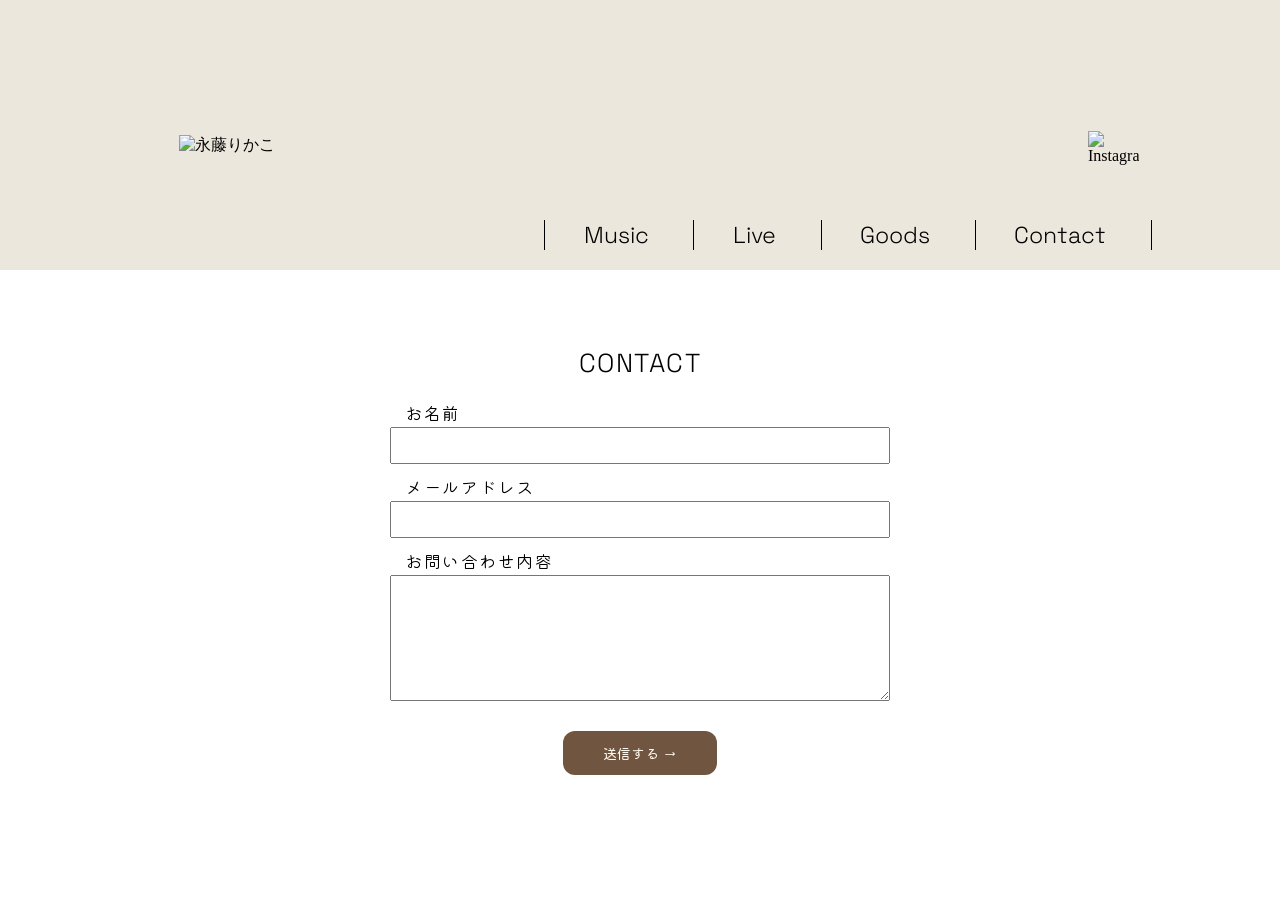
==== contact.html @ fe7ce0cf "Add files via upload" ====
<!DOCTYPE html>
<html lang="ja">

<head>
    <meta charset="UTF-8">
    <meta name="viewport" content="width=device-width, initial-scale=1.0">
    <title>NAGAFUJI RIKAKO</title>

    <!-- Googleフォント -->
    <link rel="preconnect" href="https://fonts.googleapis.com">
    <link rel="preconnect" href="https://fonts.gstatic.com" crossorigin>

    <link href="https://fonts.googleapis.com/css2?family=Kiwi+Maru&display=swap" rel="stylesheet">

    <link href="https://fonts.googleapis.com/css2?family=Space+Grotesk:wght@300..700&display=swap" rel="stylesheet">

    <!-- CSS -->
    <link rel="stylesheet" href="css/style.css">
    <link rel="stylesheet" href="css/animaeion.css">
    <link rel="stylesheet" href="css/contact.css">

    <!-- JavaScript -->
    <script src="js/jquery-4.0.0.min.js"></script>
    <script src="js/main.js"></script>
</head>

<body>

    <div class="zenbu">

        <!-- ヘッダー -->
        <header>

            <div class="header">

                <div class="logo">
                    <img src="images/logo.svg" alt="">
                </div>

                <div class="namae">
                    <a href="index.html">
                        <img src="images/NAGAFUJI RIKAKO - OFFICIAL.svg" alt="永藤りかこ">
                    </a>
                </div>

                <a href="index.html">
                    <img src="images/sumahologo.png" alt="永藤りかこ" class="sumahonamae">
                </a>

                <a href="index.html">
                    <img src="images/logo_seihoukei.png" alt="永藤りかこ" class="sikakunamae">
                </a>

                <div class="inst">
                    <a href="https://www.instagram.com/rikaco16?obrf=MTNvMXphMHljNm1lcw%3D%3D&utm_source=qr">
                        <img src="images/instagram.svg" alt="Instagram">
                    </a>
                </div>

            </div>

            <!-- ナビゲーション -->
            <nav>

                <a href="https://music.apple.com/jp/new" class="nav">
                    <span class="mozi">Music</span>
                    <img src="images/music.svg" alt="" class="icon hp">
                </a>

                <a href="live.html" class="nav">
                    <span class="mozi">Live</span>
                    <img src="images/live.svg" alt="" class="icon">
                </a>

                <a href="goods.html" class="nav">
                    <span class="mozi">Goods</span>
                    <img src="images/goods.svg" alt="" class="icon">
                </a>

                <a href="contact.html" class="nav">
                    <span class="mozi">Contact</span>
                    <img src="images/contact.svg" alt="" class="icon">
                </a>

            </nav>

        </header>


        <!-- メイン -->
        <main class="contact fuwamain">

            <h1>CONTACT</h1>

            <!-- お問い合わせフォーム -->
            <form class="contact-form"
                  action="https://formspree.io/f/xoeeevoq"
                  method="POST">

                <!-- お名前 -->
                <div class="form-item">
                    <label for="name">お名前</label>
                    <input type="text"
                           id="name"
                           name="name"
                           required>
                </div>

                <!-- メールアドレス -->
                <div class="form-item">
                    <label for="email">メールアドレス</label>
                    <input type="email"
                           id="email"
                           name="email"
                           required>
                </div>

                <!-- お問い合わせ内容 -->
                <div class="form-item">
                    <label for="message">お問い合わせ内容</label>
                    <textarea id="message"
                              name="message"
                              rows="6"
                              required></textarea>
                </div>

                <!-- 送信ボタン -->
                <button type="submit">送信する →</button>
                <p id="form-message" role="status" aria-live="polite"></p>

            </form>

        </main>


        <!-- フッター -->
        <footer>
 <img src="images/guitar.png" alt="" class="gt">

            <img src="images/nagafuzirikako.PNG" alt="" class="na">

            <a href="https://www.instagram.com/rikaco16?obrf=MTNvMXphMHljNm1lcw%3D%3D&utm_source=qr" class="inst2"><img src="images/instagram.svg" alt=""></a>
            <div>
                <img src="images/onpu1.png" alt="">
                <img src="images/onpu2 .png" alt="">
                <img src="images/onpu3.png" alt="">
               
            </div>
        </footer>

    </div>

</body>
</html>
---- css/style.css ----
*{
  margin: 0;
  padding: 0;
  box-sizing: border-box;
}

img{
  display: block;
  max-width: 100%;
  height: auto;
}

a {
  text-decoration: none;
  color: inherit;
}


nav {
  font-family: "Space Grotesk", sans-serif;
  font-optical-sizing: auto;
  font-weight: 200;
  font-style: normal;
}

footer .inst2{
display: none;
}

main .kyoku{
  display: none;
}

footer div img {
  animation: onpu-fade 4s ease-in-out infinite;
}

@keyframes onpu-fade {
  0%, 100% {
    opacity: 0.15;
  }

  50% {
    opacity: 0.7;
  }
}




/* ーーーーーースマホ窓ーーーーーーーーーーーーーー */




#sp-modal {
  display: none;
  position: fixed;
  inset: 5%;
  z-index: 9999;
   background-image: url(../images/haikei_sumaho_kasi.png);
  background-repeat: repeat;
   box-shadow: 0 5px 30px rgba(0, 0, 0, 1);
   border-radius: 15px;
  overflow: hidden;

  

}

#sp-close {
  position: absolute;
  top: 10px;
  right: 10px;
  z-index: 10;

  display: flex;
justify-content: center;
align-items: center;


  width: 30px;
  height: 30px;

  border-radius: 10px;
  border: 1px solid #9e8265;
  background-color: #a78b6b ;

  color: #fff9ed;
  font-size: 24px;
  cursor: pointer;

  
}

#sp-close:active{
  transform: scale(0.9);
}



#sp-play {
  position: absolute;
top: 12px;
  left: 50%;
  transform: translateX(-50%);

  padding: 5px 10px;
  border-radius: 30px;

  border: 1px solid #9e8265;
  background-color: #fff9ed;
  color: #705641;

  font-size: 10px;
  cursor: pointer;
  box-shadow: 0 3px 0 #b8a38b,
  0 5px 8px rgba(0, 0, 0, 0.15);

transition: 0.2s;
}
#sp-play:active {
  box-shadow: 0 1px 0 #b8a38b;
  transform: translateX(-50%) translateY(2px);
}

#sp-scroll {
  width: 100%;
  height: 95%;
  overflow-y: auto;
}

#sp-kashi {
  width: 100%;
  height: auto;
}





/* ーーーーーーーーーーースマホーーーーーーーーーーーー */




@media screen and (max-width: 767px) {
  
  
  
  body .zenbu{
   background-image: url(../images/haikei2.jpg);
     background-size: cover ;
      margin: auto;
     overflow: hidden;
  }
  



  /* ーーーーーーーヘッダーーーーーーーーーーーーーーーーーーー */
  header .header{
    padding: 60px;
    position: static;
  }
  
  header .namae{
    display: none;
  }

  header .sikakunamae{
    display: none;
  }
  
  header .logo{
    display: none;
  }
  
  header .sumahonamae{
    
    height: auto;
    margin: auto;
  }
  
  header .inst{
    display: none;
  
  }
  

  
  /* ナビ全体 */
  nav {
    margin-top: -40px;
    display: flex;
    justify-content: center;
    gap: 2vw;
  }
  
  /* 丸ボタン */
  nav .nav {
    display: flex;
    flex-direction: column-reverse;
    justify-content: center;
    align-items: center;
  
    width: 18vw;
    height: 18vw;
    max-width: 85px;
    max-height: 85px;
  
    border-radius: 50%;
    background: #f7f3e9;
  
    box-shadow:
      2px 5px 8px rgba(0, 0, 0, 0.5),
  inset 0 3px 5px rgba(255, 255, 255, 1),
  inset 0 -3px 5px rgba(120, 100, 80, 0.15);
     
  }

  nav .nav:active {
  transform: scale(0.9);
}
  
  /* アイコン */
  nav .icon {
    width: 7vw;
    height: 5vw;
    margin: 0;
    z-index: 2;
  }
  
  /* 文字 */
  nav .mozi {
    font-size: clamp(8px, 2.5vw, 11px);
    
  }
  
  
  /* ーーーーーーーーーーーーーーーーーーーーーーーーーーーーーーーー */
  



  
  
  .kyokumei img:nth-child(2){
    display: none;
  }
  
main .kyoku {
  display: block;
  font-family: "Kiwi Maru", serif;
  font-weight: 400;
  font-style: normal;

  font-size: 12px;
  letter-spacing: -0.01em;
  line-height: 1.5;
  color: #4b382b;

  transform: rotate(-8deg);
  margin: 10% 15% 0 0;
  text-align: center;
}
  
  
  /* ーーーーーーーーーーーーーーーー未練ーーーーーーーーーーーー */
  
  
  #miren{
    display: flex;
    width: 100%;
    height: auto;
    margin: 15px 0 10px 0;
  }
  
  #miren .cd{
    position: relative;
    width: 30vw;
    height: 30vw;
    max-width: 300px;
    margin: 30% 0 0 40%;
    
  }
  
  #miren .ao {
    transform: rotate(-15deg);
    width: 100%;
    position: absolute;
    top: 0;
    left: 0;
    display: block;
  }
  
  #miren .ato {
    position: absolute;
    top: -15%;
    left: 0;
    width: 120%;
    max-width: none;
  }
  
  #miren .cd .mae{
    display: none;
  }
  
  #miren .cda{
    width: 100%;
    height: 30%;
   
  }
  
  #miren .kyokumei a{
    display: inline-block;
  }
  
  
  #miren .omoi {
    width: 65%;
    max-width: 70%;
    margin: 5px 15vw 0 15vw;
  }
  
  #miren .mire {
    width: 50%;
    max-width: 55%;
  margin: 0 25vw;
  }
  
  #miren .kimi {
    width: 85%;
    max-width: 90%;
    margin: 2px 0 0 15vw;
   
  }
  
  #miren .amen {
    width: 35%;
    max-width: 40%;
  margin: 0 25vw;
  }
  
  #miren .sono {
    width: 60%;
    max-width: 65%;
  margin: 2px 0 0 20vw;
  }
  
  /* ーーーーーーーーーーーぐるぐるーーーーーーーーー */
  
  #guruguru{
      display: flex;
      flex-direction: row-reverse;
    position: relative;
    width: 100%;
   height: auto;
    margin: 5% 0 10% 0;
  }
  
  
  #guruguru .cd{
    position: relative;
    width: 30vw;
    height: 30vw;
    max-width: 300px;
    /* margin: 5%  0 0 0; */
    
  }
  
  #guruguru .cda{
    width: 100%;
    height: 30%;
  margin: 5% 15% 0 0;
  }
  
  #guruguru .kiiro {
    transform: rotate(-15deg);
    width: 100%;
    position: absolute;
    top: 0;
    left: 0;
    display: block;
    margin: 20% 10% 0 0;
  }
  
 
  
  #guruguru .cd .mae{
    display: none;
  }
  
  #guruguru .ato {
    position: absolute;
    top: 30%;
    left: -20%;
    width: 160%;
    max-width: none;
    height: auto;
  }
  
  #guruguru .cd .mae{
    display: none;
  }
  
  #guruguru .kyokumei a{
    display: inline-block;
  }
  
  
  #guruguru .kyoud {
    width: 50%;
    max-width: 55%;
    margin: 30px 20vw 0 20vw;
  }
  
  #guruguru .yama {
    width: 80%;
    max-width: 85%;
  margin:0 10vw;
  }
  
  #guruguru .aino img{
    width: 55%;
    max-width: 60%;
    margin: 0 20vw;
   
  }
  
  #guruguru .gomi {
    width: 75%;
    max-width: 80%;
  margin: 0 15vw;
  }
  
  #guruguru .guru img{
    width: 45%;
    max-width: 50%;
  margin: 0 25vw;
  }
  
  
  /* ーーーーーーーーーーーーーー今日もーーーーーーーーーー */
  
  #kyoumo{
    display: flex;
    justify-content: center;
    text-align: center;
    width: 100%;
    height: auto;
    margin: 0;
  
  }
  
  #kyoumo .cd{
    position: relative;
    width: 30vw;
    height: 30vw;
    max-width: 300px;
    margin: 10% 0 0 45%;
    
  }
  
  #kyoumo .cda{
    width: 30vw;
    height: 30vw;
    max-width: 300px;
    /* margin: 10% 0 0 20%; */
    
  }
  
  #kyoumo .pnk {
    transform: rotate(15deg);
    width: 100%;
    position: absolute;
    top: 0;
    left: 0;
    display: block;
  }
  
  #kyoumo .ato{
    position: absolute;
    top: -5%;
    left: 0;
    width: 120%;
    max-width: none;
  }
  
  #kyoumo .cd .mae{
    display: none;
  }
  
  #kyoumo .kyokumei{
  display: flex;
  flex-direction: column;
  width: fit-content;
  
  }
  
  #kyoumo .kyokumei a {
    display: inline-block;
  
  }
  
  
  
  
  #kyoumo .wata {
    width: 68%;
    height: auto;
    margin: 0 18vw; 
  }
  
  #kyoumo .tomo {
    width:55%;
    height: auto;
    margin: 4px 23vw;
  }
  
  #kyoumo .kyoum {
    width: 30%;
    height: auto;
    margin:  0 25vw;
  }
  
  #kyoumo .sero {
    width: 50%;
    height: auto;
   margin: 0 21vw;
  
  }
  
  #kyoumo .mata {
     width: 60%;
     height: auto;
  margin: 0 16vw;
  
  }
  
  
  /* ーーーーーーーーーフッターーーーーーーーーーーーー */
  
  footer{
    margin-top: 15%;
    position: relative;
    height: 60vw;
   
  }
  

  footer::before {
    content: "";
    position: absolute;
    inset: 0;
    background-image: url(../images/haike_sumaho.png);
    background-size: 50% auto;
    background-repeat: no-repeat;
    background-position: 10% 80%;
    z-index: 1;
    pointer-events: none;
}
  footer .gt{
    transform: rotate(18deg);
     transform-origin: center;
    width: 30vw;
  position: absolute;
  top: -25%;
  right: 2%;
  
  }
  
  footer .na{
  position: absolute;
  top:0%;
  right: 12%;
  width: 35%;
  transform: rotate(deg);
  }
  
  footer .inst2{
    display: block;
    position: absolute;
    top: 75%;
    right: 5%;
    width: 8%;
    height: auto;
    transition: transform 0.15s ease;
  }
  footer .inst2:active {
  transform: scale(0.85);
}


footer div img:first-child{
  position: absolute;
  top: 18%;
  left: 47%;
  width: 10%;
  height: auto;
}


footer div img:nth-child(2){
  position: absolute;
  top: 38%;
  left: 50%;
  width: 7%;
  height: auto;
}

footer div img:nth-child(3){
  position: absolute;
  top: 50%;
  left: 65%;
  width: 6%;
  height: auto;
}
  
  
}


/* ーーーーーーーーーーーパソコンーーーーーーーーーーーーーーー */



@media screen and (min-width: 768px){


*{
  margin: 0;
  padding: 0;
  box-sizing: border-box;
}


a {
  text-decoration: none;
  color: inherit;
}




/* 画像が親要素からはみ出さないようにし、下にできる謎の隙間を消す */
img,
svg {
  display: block;
  max-width: 100%;
  height: auto;
}





/* 
@font-face {
  font-family: "Krona One"; 
  src: url("KronaOne-Regular.ttf");
} */

.zenbu {
  position: relative;
  aspect-ratio: 16 / 9;
  width: 100vw;
  height: calc(100vw * (9 / 16));
  max-width: calc(100vh * (16 / 9));
  max-height: 100vh;
  container-type: inline-size;
  margin: auto;
  background: transparent;
  
}

body {
  min-height: 100vh;
  background-image: url(../images/haikei2.jpg);
  background-size: cover;
  background-position: center;
    display: flex;
  justify-content: center;
  align-items: center;
    overflow-x: clip;

}



/* ヘッダーーーーーーーーーーー */

.header {
  display: flex;
  
  z-index: 1;
  position: absolute;
  top: 0;
  width: 100%;
  height: 25%;
 

}

.header::before {
  content: "";
  position: absolute;

  top: -100vh;
  bottom: 0;
  left: -100vw;
  right: -100vw;

  background-color: rgba(191, 174, 141, 0.3);
  z-index: -1;
  pointer-events: none;
}

.logo {
  position: absolute;
  top: 31%;
  left: 9%;
  width: 4.8%;
}

.namae {
  position: absolute;
  top: 25%;
  left: 14%;
  width: 70%;
  transition: opacity 0.5s ease, transform 0.3s ease;
  transform-origin: left center;
}

.namae:hover {
  opacity: 0.6;
  transform: scale(1.05);
}


.inst {
  position: absolute;
  top: 23%;
  left: 85%;
  width: 4%;
  transition: opacity 0.5s ease, transform 0.3s ease;
}

.inst:hover {
  opacity: 0.6;
  transform: scale(1.08);
}

nav {
  display: flex;
  gap: 2cqw;
  padding-left: 1cqw;
  position: absolute;
  top: 18%;
  right: 10%;
  width: auto;

}

nav .nav {

  display: flex;
  align-items: center;
  gap: 0.4em;
  padding-left: 1vw;
}

nav .icon {
  height: 1.8cqw;
  width: auto;
  z-index: 2;

  transition: transform 0.5s ease;
}

.nav:hover .icon {
  transform: scale(1.5);
}



.nav:nth-child(4) {
  border-right: 1px solid #000000;
  padding-right: 3cqw;
}

.mozi {
  z-index: 2;
  font-size: 1.8vw;
  border-left: 1px solid #000000;
  padding-left: 3cqw;

}

.nav:hover {
  text-decoration: underline;
}

.sumahonamae{
 opacity: 0;
 display: none;

}


  header .sikakunamae{
    display: none;
  }






/* ---------------未練------------------------ */


#miren .ao {
  transform: rotate(-15deg);
  width: 14%;
  position: absolute;
  top: 40%;
  left: 10%;
}

#miren .mae {
  width: 12%;
  position: absolute;
  top: 41%;
  left: 14%;
  z-index: 2;
}

#miren .ato {
  width: 15%;
  position: absolute;
  top: 37%;
  left: 17%;
  z-index: 1;
  opacity: 0;
}

#miren .omoi {
  width: 15%;
  position: absolute;
  top: 30%;
  left: 20%;
  z-index: 2;
}

#miren .omoi img:nth-child(2) {
  position: absolute;
  top: -25%;
  left: 83%;
}

#miren .omoi:hover img:nth-child(2) {
  opacity: 1;
}

#miren .mire {
  width: 12%;
  position: absolute;
  top: 35%;
  left: 24%;
  z-index: 2;
}

#miren .mire img:nth-child(2) {
  position: absolute;
  top: -20%;
  left: 75%;
}

#miren .mire:hover img:nth-child(2) {
  opacity: 1;
}

#miren .amen {
  width: 8%;
  position: absolute;
  top: 46.5%;
  left: 29%;
  z-index: 2;
}

#miren .amen img:nth-child(2) {
  position: absolute;
  top: -20%;
  left: 66%;
}

#miren .amen:hover img:nth-child(2) {
  opacity: 1;
}

#miren .kimi {
  width: 22%;
  position: absolute;
  top: 41%;
  left: 26%;
  z-index: 2;
}

#miren .kimi img:nth-child(2) {
  position: absolute;
  top: -20%;
  left: 84%;
}

#miren .kimi:hover img:nth-child(2) {
  opacity: 1;
}

#miren .sono {
  width: 16%;
  position: absolute;
  top: 52.5%;
  left: 27%;
  z-index: 2;
}

#miren .sono img:nth-child(2) {
  position: absolute;
  top: -20%;
  left: 80%;
}

#miren .sono:hover img:nth-child(2) {
  opacity: 1;
}



/*------ぐるぐる ---------------------------------*/


#guruguru .kiiro {
  transform: rotate(70deg);
  width: 14%;
  position: absolute;
  top: 62%;
  left: 35%;
}

#guruguru .mae {
  width: 12%;
  position: absolute;
  top: 58%;
  left: 35%;
  z-index: 2;
}

#guruguru .ato {
  width: 17%;
  position: absolute;
  top: 65%;
  left: 35%;
  opacity: 0;
}

#guruguru .kyoud {
  width: 11%;
  position: absolute;
  top: 62%;
  left: 49%;
  z-index: 2;
}

#guruguru .kyoud img:nth-child(2) {
  position: absolute;
  top: -20%;
  left: 70%;
}

#guruguru .kyoud:hover img:nth-child(2) {
  opacity: 1;
}

#guruguru .yama {
  width: 20%;
  position: absolute;
  top: 68%;
  left: 51%;
  z-index: 2;
}

#guruguru .yama img:nth-child(2) {
  position: absolute;
  top: -23%;
  left: 83%;
}

#guruguru .yama:hover img:nth-child(2) {
  opacity: 1;
}

#guruguru .aino {
  width: 13%;
  position: absolute;
  top: 74%;
  left: 52%;
  z-index: 2;
}

#guruguru .aino img:nth-child(2) {
  position: absolute;
  top: -20%;
  left: 80%;
}

#guruguru .aino:hover img:nth-child(2) {
  opacity: 1;
}

#guruguru .gomi {
  width: 16%;
  position: absolute;
  top: 80%;
  left: 53%;
  z-index: 2;
}

#guruguru .gomi img:nth-child(2) {
  position: absolute;
  top: -20%;
  left: 80%;
}

#guruguru .gomi:hover img:nth-child(2) {
  opacity: 1;
}

#guruguru .guru {
  width: 9%;
  position: absolute;
  top: 86%;
  left: 50%;
  z-index: 2;
}

#guruguru .guru img:nth-child(2) {
  position: absolute;
  top: -20%;
  left: 70%;
}

#guruguru .guru:hover img:nth-child(2) {
  opacity: 1;
}





/* -----------------今日も------------------- */

#kyoumo .pnk {
  transform: rotate(15deg);
  width: 14%;
  position: absolute;
  top: 33%;
  left: 52%;
}

#kyoumo .mae {
  width: 18%;
  position: absolute;
  top: 32%;
  right: 32%;
}

#kyoumo .ato {
  width: 13%;
  position: absolute;
  top: 34%;
  right: 32%;
  opacity: 0;
}

#kyoumo .wata {
  width: 16%;
  position: absolute;
  top: 31%;
  right: 15%;
  z-index: 2;
}

#kyoumo .wata img:nth-child(2) {
  position: absolute;
  top: -23%;
  left: 83%;
}

#kyoumo .wata:hover img:nth-child(2) {
  opacity: 1;
}

#kyoumo .tomo {
  width: 14%;
  position: absolute;
  top: 37%;
  right: 15%;
  z-index: 2;
}

#kyoumo .tomo img:nth-child(2) {
  position: absolute;
  top: -30%;
  left: 82%;
}

#kyoumo .tomo:hover img:nth-child(2) {
  opacity: 1;
}

#kyoumo .kyoum {
  width: 8%;
  position: absolute;
  top: 42.5%;
  right: 21%;
  z-index: 2;
}

#kyoumo .kyoum img:nth-child(2) {
  position: absolute;
  top: -20%;
  left: 78%;
}

#kyoumo .kyoum:hover img:nth-child(2) {
  opacity: 1;
}

#kyoumo .sero {
  width: 12%;
  position: absolute;
  top: 48%;
  right: 19%;
  z-index: 2;
}

#kyoumo .sero img:nth-child(2) {
  position: absolute;
  top: -20%;
  left: 78%;
}

#kyoumo .sero:hover img:nth-child(2) {
  opacity: 1;
}

#kyoumo .mata {
  width: 13%;
  position: absolute;
  top: 54%;
  right: 16%;
  z-index: 2;
}

#kyoumo .mata img:nth-child(2) {
  position: absolute;
  top: -20%;
  left: 80%;
}

#kyoumo .mata:hover img:nth-child(2) {
  opacity: 1;
}







/* ---------------------個別--------------------- */

.kyokumei a img:nth-child(2) {
  opacity: 0;
  width: 2.5vw;
}

.kyokumei a:hover img:nth-child(2) {
  opacity: 1;
}


/* --------------フッター------------------------ */

footer .gt {
  transform: rotate(30deg);
  width: 16%;
  position: absolute;
  top: 36%;
  right: 8%;
}

footer .na {
  width: 18%;
  position: absolute;
  top: 73%;
  right: 1%;
}


footer div img:first-child{
  position: absolute;
  top: 55%;
  left: 48%;
  width: 5%;
  height: auto;
}


footer div img:nth-child(2){
  position: absolute;
  top: 66%;
  left: 70%;
  width: 4%;
  height: auto;
}

footer div img:nth-child(3){
  position: absolute;
  top: 75%;
  left: 75%;
  width: 3.5%;
  height: auto;
}





}

@media screen and (min-aspect-ratio: 2.5/1) and (min-width: 768px) {
  /* 横幅が高さの2倍以上のときだけ */
  nav {
    gap: 2cqw;
  }

  nav .icon {
    height: 2cqw;
  }

  .mozi {
    font-size: 2cqw;
  }
}


  /*-------- 正方形に近い画面だけのデザイン ----------------*/
  
@media screen and (min-width: 768px)
  and (min-aspect-ratio: 4/5)
  and (max-aspect-ratio: 4/3) {
 


#miren .ao   { top: 45%; left: 10%; }
#miren .mae  { top: 46%; left: 14%; }
#miren .ato  { top: 42%; left: 12%; }

#miren .omoi { top: 35%; left: 20%; }
#miren .mire { top: 40%; left: 24%; }
#miren .amen { top: 51.5%; left: 29%; }
#miren .kimi { top: 46%; left: 26%; }
#miren .sono { top: 57.5%; left: 27%; }


#guruguru .kiiro { top: 73%; left: 35%; }
#guruguru .mae   { top: 69%; left: 35%; }
#guruguru .ato   { top: 76%; left: 35%; }

#guruguru .kyoud { top: 73%; left: 49%; }
#guruguru .yama  { top: 79%; left: 51%; }
#guruguru .aino  { top: 85%; left: 52%; }
#guruguru .gomi  { top: 91%; left: 53%; }
#guruguru .guru  { top: 97%; left: 50%; }



#kyoumo .pnk  { top: 38%; left: 52%; }
#kyoumo .mae  { top: 37%; right: 32%; }
#kyoumo .ato  { top: 39%; right: 32%; }

#kyoumo .wata { top: 36%; right: 15%; }
#kyoumo .tomo { top: 42%; right: 15%; }
#kyoumo .kyoum { top: 47.5%; right: 21%; }
#kyoumo .sero { top: 53%; right: 19%; }
#kyoumo .mata { top: 59%; right: 16%; }

footer .gt {
  top: 55%;
  right: 10%;
}

footer .na {
  top: 92%;
right: 3%;
}

header .namae,.logo{
  display: none;
}

  header .sikakunamae{
    display: block;
    width: 70%;
    position: absolute;
    top: -30%;
    left: 10%;
  }

  .sikakunamae:hover {
  opacity: 0.6;
  transform: scale(1.05);
}

  .header .inst {
  top: -24%;
left: 88%;
}
  


footer div img:first-child{
  position: absolute;
  top: 62%;
  left: 48%;
  width: 4%;
  height: auto;
}


footer div img:nth-child(2){
  position: absolute;
  top: 75%;
  left: 72%;
  width: 3%;
  height: auto;
}

footer div img:nth-child(3){
  position: absolute;
  top: 93%;
  left: 73%;
  width: 5%;
  height: auto;
}

}
---- css/animaeion.css ----
/* ーーーーー ふわぁっと現れる ーーーーー */

@keyframes fuwa {
  0% {
    opacity: 0;
  }

  100% {
    opacity: 1;
  }
}


/* ーーーーー ロゴがドンッ！ ーーーーー */

@keyframes don {
  0% {
    opacity: 0;
    translate: 0 -200px;
  }

  25% {
    opacity: 1;
    translate: 0 0;
  }

  40% {
    translate: 0 -45px;
  }

  55% {
    translate: 0 0;
  }

  65% {
    translate: 0 -20px;
  }

  75% {
    translate: 0 0;
  }

  83% {
    translate: 0 -7px;
  }

  92%, 100% {
    translate: 0 0;
  }
}


/* ーーーーー ヘッダーロゴ ーーーーー */

.header .logo,
.header .namae,
.header .sumahonamae,
.header .sikakunamae {
  animation: don 1.4s linear both;
}


/* ーーーーー インスタ ーーーーー */

.header .inst {
  animation: fuwa 2.5s ease-in-out 0.3s both;
}


/* ーーーーー 説明文がゆらゆら ーーーーー */

@keyframes moziYura {
  0%, 100% {
    transform: rotate(-8deg) translateY(0);
  }

  50% {
    transform: rotate(-6deg) translateY(-5px);
  }
}


/* ーーーーー スマホ画面 ーーーーー */

@media screen and (max-width: 767px) {

  /* ナビ */
  header nav {
    animation: fuwa 2.5s ease-in-out 0.3s both;
  }

  /* 説明文：ふわっと登場してからずっとゆらゆら */
  main .kyoku {
    animation:
      fuwa 2.5s ease-in-out 0.5s both,
      moziYura 1s ease-in-out 1s infinite;
      transform-origin: center center;
  }

  /* 1枚目のアルバム */
  #miren {
    animation: fuwa 2.5s ease-in-out 0.7s both;
  }

  /* 2枚目のアルバム */
  #guruguru {
    animation: fuwa 2.5s ease-in-out 1.2s both;
  }

  /* 3枚目のアルバム */
  #kyoumo {
    animation: fuwa 2.5s ease-in-out 1.7s both;
  }

  /* フッター */
  footer {
    animation: fuwa 2.5s ease-in-out 2.2s both;
  }

}


/* ーーーーー パソコン・正方形画面 ーーーーー */

@media screen and (min-width: 768px) {

  /* ナビ */
  header nav {
    z-index: 10;
    animation: fuwa 2.5s ease-in-out 0.3s both;
  }

  /* ナビアイコンのホバー */
  header nav .nav .icon {
    transition: transform 0.5s ease;
  }

  header nav .nav:hover .icon {
    transform: scale(1.5);
  }

  /* 上側のアルバム */
  #miren,
  #kyoumo {
    animation: fuwa 2.5s ease-in-out 0.7s both;
  }

  /* 下側のアルバム */
  #guruguru {
    animation: fuwa 2.5s ease-in-out 1.2s both;
  }

  /* フッター */
  footer {
    animation: fuwa 2.5s ease-in-out 1.7s both;
  }

}


/* ーーーーー ギターがゆらゆら ーーーーー */

@keyframes guitarYura {
  0%, 100% {
    transform: rotate(20deg);
  }

  50% {
    transform: rotate(25deg);
  }
}

@keyframes guitarYuraSP {
  0%, 100% {
    transform: rotate(18deg);
  }

  50% {
    transform: rotate(24deg);
  }
}

/* パソコンのギター */
@media screen and (min-width: 768px) {
  footer .gt {
    animation: guitarYura 2s ease-in-out infinite;
    transform-origin: center;
  }
}

/* スマホのギター */
@media screen and (max-width: 767px) {
  footer .gt {
    animation: guitarYuraSP 2s ease-in-out infinite;
    transform-origin: center;
  }
}


/* -----------------おんぷ---------------------------- */

/* 音符1：最後 */
footer div img:first-child {
  position: absolute;
  top: 48%;
  left: 45%;
  width: 4%;
  height: auto;
  animation: onpu1 3.9s linear infinite;
}

/* 音符2：2番目 */
footer div img:nth-child(2) {
  position: absolute;
  top: 60%;
  left: 68%;
  width: 3%;
  height: auto;
  animation: onpu2 3.9s linear infinite;
}

/* 音符3：最初 */
footer div img:nth-child(3) {
  position: absolute;
  top: 72%;
  left: 70%;
  width: 5%;
  height: auto;
  animation: onpu3 3.9s linear infinite;
}

/* ③ 最初に左上へ流れる */
/* ③ 左上に流れながら傾く */
@keyframes onpu3 {
  0% {
    opacity: 0;
    transform: translate(0, 0) rotate(0deg);
  }

  6% {
    opacity: 0.7;
  }

  20% {
    opacity: 0.7;
  }

  58% {
    opacity: 0;
    transform: translate(-35px, -30px) rotate(-20deg);
  }

  58.01%, 100% {
    opacity: 0;
    transform: translate(0, 0) rotate(deg);
  }
}

@keyframes onpu2 {
  0%, 33.33% {
    opacity: 0;
    transform: translate(0, 0) rotate(0deg);
  }

  39% {
    opacity: 0.7;
  }

  53% {
    opacity: 0.7;
  }

  91% {
    opacity: 0;
    transform: translate(-10px, -40px) rotate(20deg);
  }

  91.01%, 100% {
    opacity: 0;
    transform: translate(0, 0) rotate(0deg);
  }
}

@keyframes onpu1 {
  0%, 66.66% {
    opacity: 0;
    transform: translate(0, 0) rotate(0deg);
  }

  72% {
    opacity: 0.7;
  }

  86% {
    opacity: 0.7;
  }

  100% {
    opacity: 0;
    transform: translate(-20px, -30px) rotate(-20deg);
  }
}

/* ーーーーー LIVE goods contactページ ふわっと表示 ーーーーー */

.fuwamain {
  animation: live-fuwa 3.5s ease-in-out both;
}

@keyframes live-fuwa {
  0% {
    opacity: 0;
  }

  100% {
    opacity: 1;
  }
}
---- css/contact.css ----
main {
  font-family: "Kiwi Maru", serif;
  font-weight: 100;
  font-style: normal;
  letter-spacing:1.5px;
}





main h1{
margin: 50px auto 20px auto;
font-family: "Space Grotesk", sans-serif;
  font-optical-sizing: auto;
  font-weight: 100;
  font-style: normal;
  font-size: 18px;
  text-align: center;
}



.form-item {
  display: flex;
  flex-direction: column;
  gap: 2px;
  margin: 10px auto;
}

.form-item input,
.form-item textarea {
  padding: 8px 10px;
  font-size: 15px;
}

.form-item label {
  font-size: 14px;
  margin-left: 15px;
}


.contact-form {
  width: 400px;
  max-width: 90%;
  margin: 0 auto;
}

.contact-form button {
  display: block;
  margin: 30px auto 0;
  padding: 12px 40px;

  background-color: #705641;
  color: #fff9ef;
  border: none;
  border-radius: 12px;

  font-family: "Kiwi Maru", serif;
  font-size: 14px;
  cursor: pointer;

  transition: 0.3s;
}

.contact-form button:hover {
  opacity: 0.7;
  
}

  
  


/* ーーーーーーーーーーーパソコンーーーーーーーーーーーーーーー */



@media screen and (min-width: 768px){



/* ----------------メイン--------------------------------- */

   main.contact {
    margin-top: 20%;
  }

  .contact-form {
  width: 500px;
  max-width: 90%;
  margin: 0 auto;
}

.form-item label {
  font-size: 17px;
  margin-left: 15px;
}

main h1{
  font-size: 26px;
}
/* ---------------------個別--------------------- */


}

#form-message {
  text-align: center;
  font-size: 14px;
  color: #705641;
  margin-top: 20px;
}
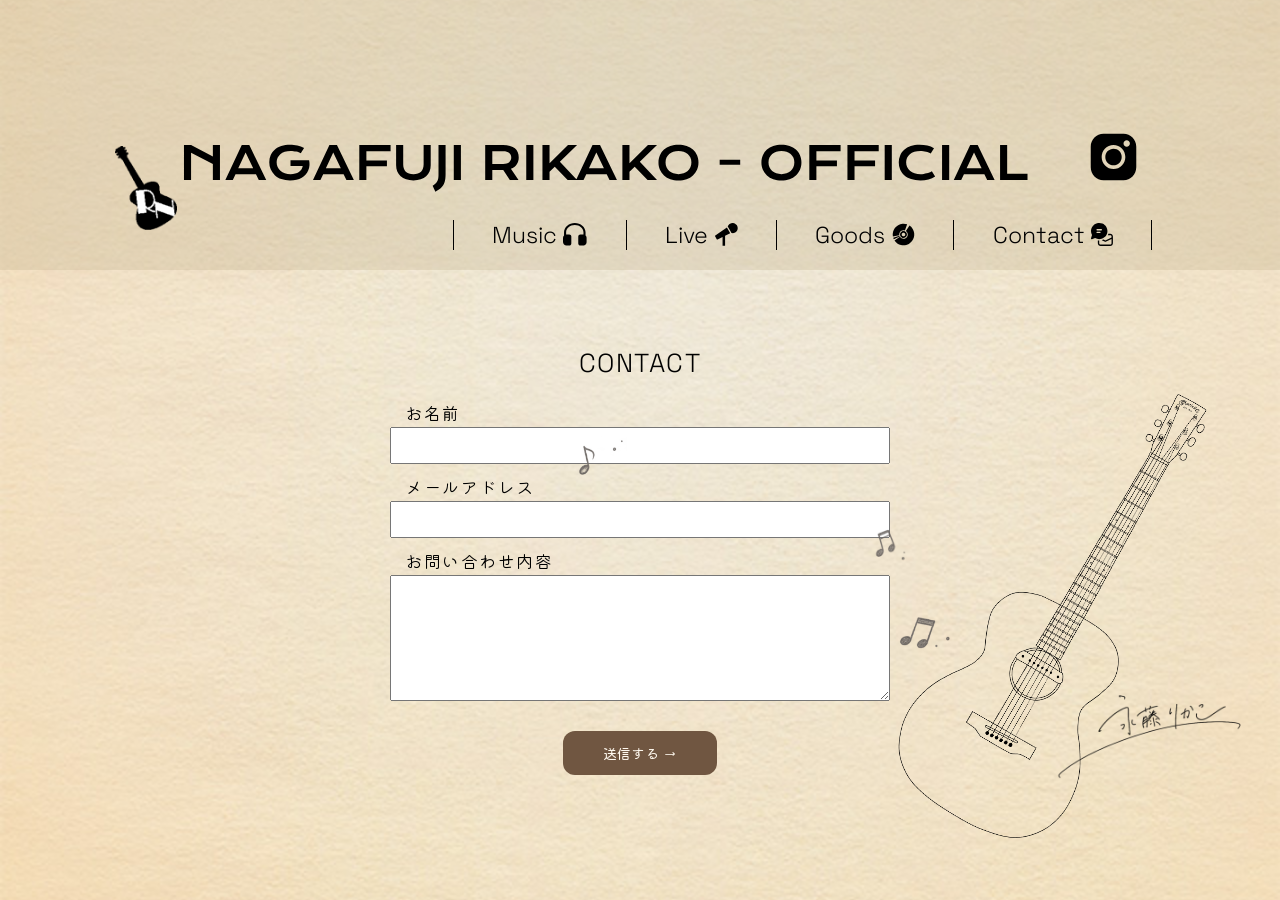
==== commit b07db1b2: "Add files via upload" ====
--- a/contact.html
+++ b/contact.html
@@ -94,9 +94,11 @@
             <h1>CONTACT</h1>
 
             <!-- お問い合わせフォーム -->
-            <form class="contact-form"
-                  action="https://formspree.io/f/xoeeevoq"
-                  method="POST">
+          <form class="contact-form"
+      action="https://formspree.io/f/xoeeevoq"
+      method="POST">
+
+    <input type="hidden" name="_subject" value="【永藤りかこ】ホームページからのお問い合わせ">
 
                 <!-- お名前 -->
                 <div class="form-item">
